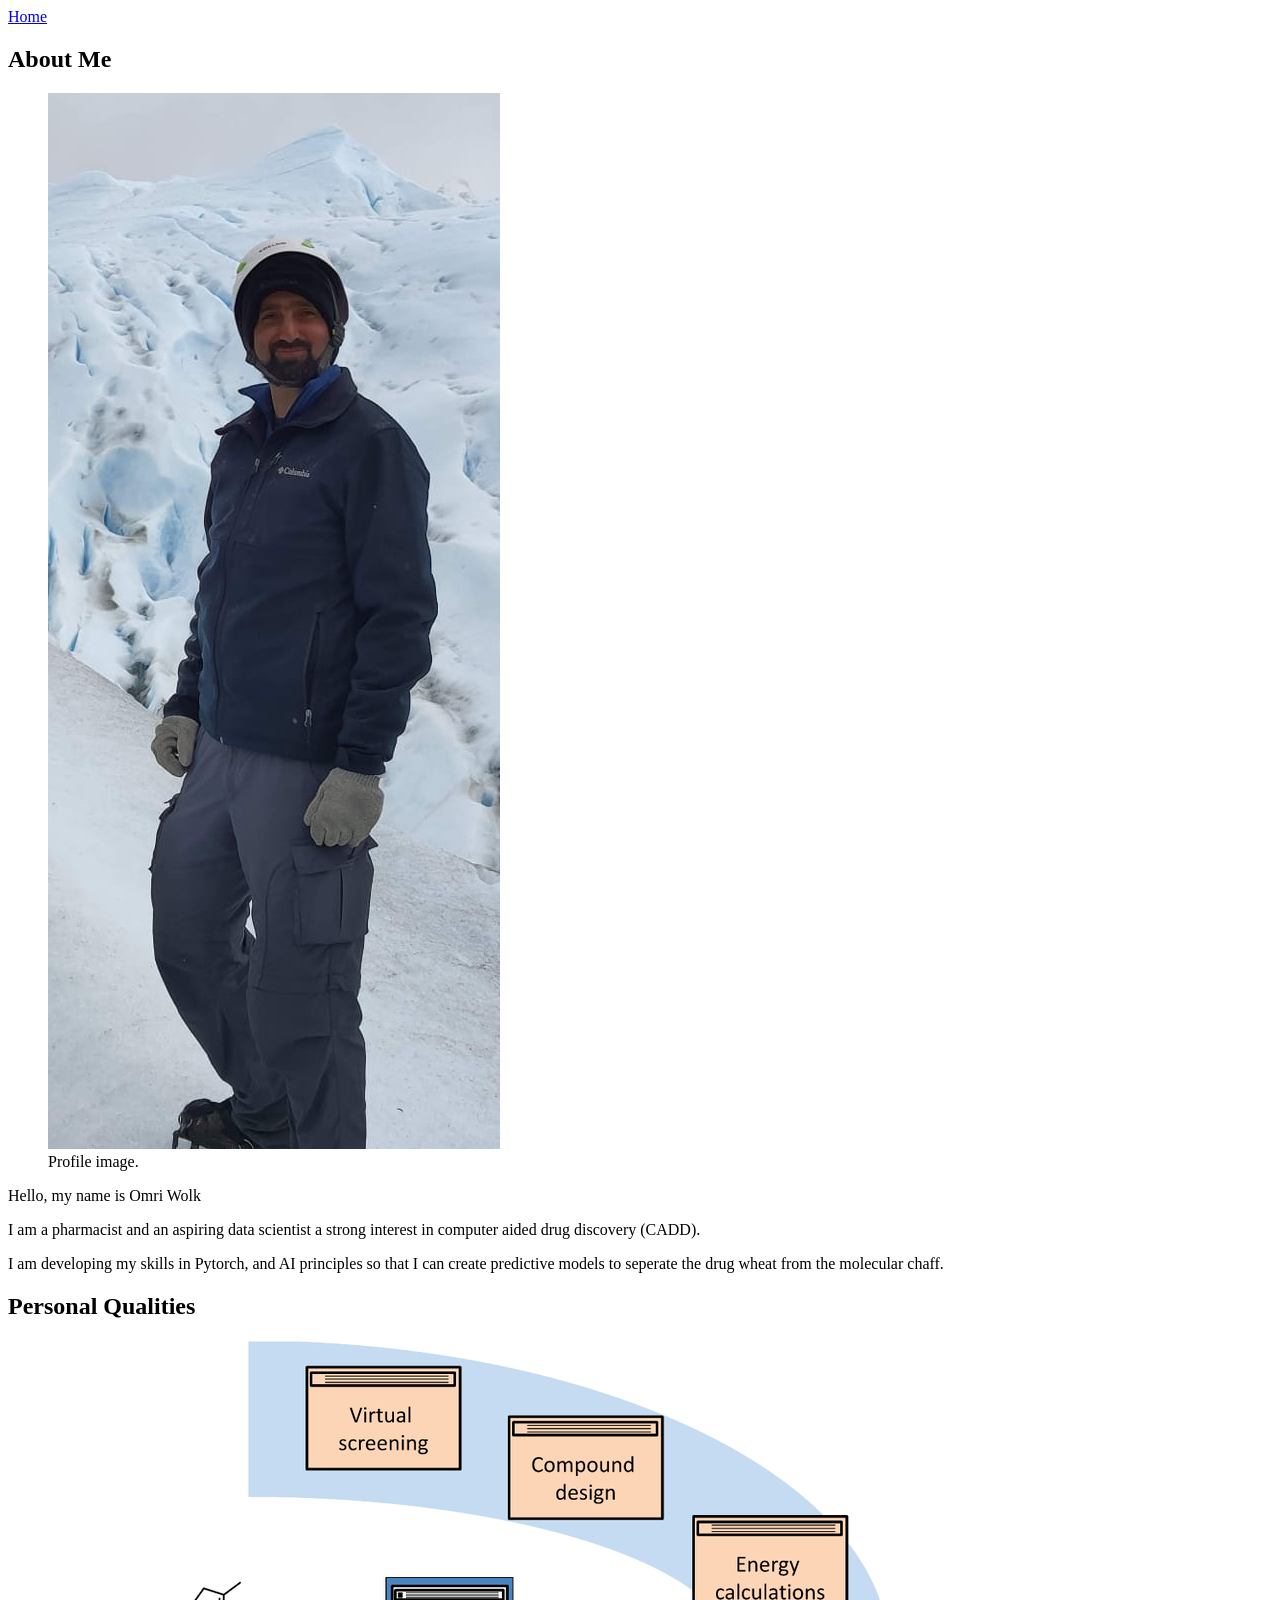
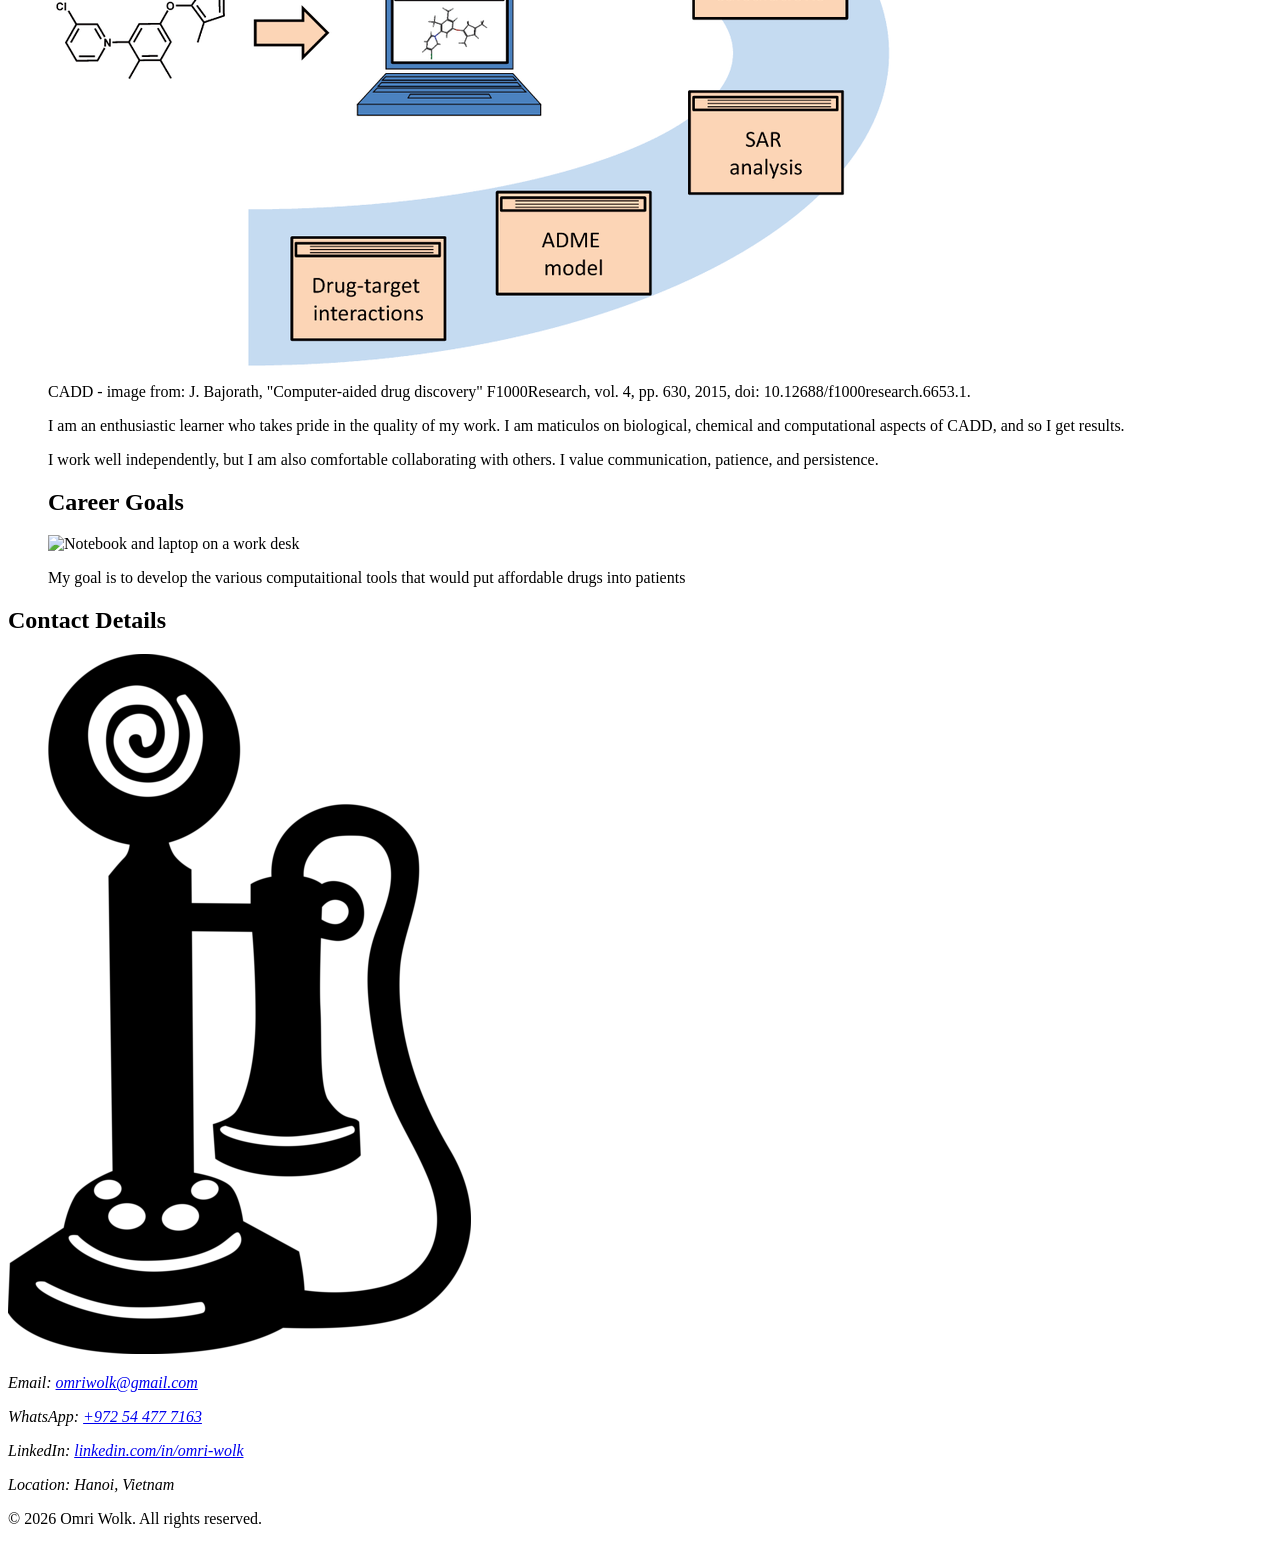
==== firebase_projects/public/about/index.html @ f7346b73 "Initial commit" ====
<!DOCTYPE html>
<html lang="en">
<head>
    <meta charset="UTF-8">
    <meta name="viewport" content="width=device-width, initial-scale=1.0">
    <title>Omri Wolk | Portfolio</title>
    <meta name="description" content="Personal portfolio homepage for a prospective employer.">
</head>
<body>

        <!-- Introductory section for employers -->
		
		<a href="../index.html">Home</a>

        <section>
            <h2>About Me</h2>

            <figure>
                <img src="Profile_picture_edited.jpg" alt="Portrait of Omri Wolk">
                <figcaption>Profile image.</figcaption>
            </figure>

           <p>	</p>
			<p>Hello, my name is Omri Wolk</p> 
			<p>	</p>
			<p>I am a pharmacist and an aspiring data scientist a strong interest in computer aided drug discovery (CADD).</p>
			<p>	</p>
			<p>I am developing my skills in Pytorch, and AI principles so that I can create predictive models to seperate the drug wheat from the molecular chaff.</p>
			<p>	</p>
        </section>

        <!-- Developer comment example:
             This section could later be expanded with achievements or a short video introduction.
        -->

        <section>
            
                <h2>Personal Qualities</h2>
				 <figure>
				<img src="CADD.jpg" alt=" ...">                
				<figcaption>CADD - image from: J. Bajorath,  "Computer-aided drug  discovery" F1000Research, vol. 4, pp. 630, 2015, doi: 10.12688/f1000research.6653.1.</figcaption>
                <p>
                    I am an enthusiastic learner who takes pride in the quality of my work. I am maticulos on biological, chemical and computational aspects of CADD, and so I get results.
                </p>
                <p>
                    I work well independently, but I am also comfortable collaborating with others. I value communication, patience, and persistence.
                </p>

                <h2>Career Goals</h2>
                <img src="images/career-goals.jpg" alt="Notebook and laptop on a work desk">
                <p>
                    My goal is to develop the various computaitional tools that would put affordable drugs into patients
                </p>
        </section>

        <section>
            <h2>Contact Details</h2>
			<img src="contact.png" alt="Contact">
            <address>
                <p>Email: <a href="mailto:omriwolk@gmail.com">omriwolk@gmail.com</a></p>
                <p><p>WhatsApp: <a href="https://wa.me/972544777163" target="_blank" rel="noopener noreferrer">+972 54 477 7163</a></p>
				<p>LinkedIn: <a href="https://www.linkedin.com/in/omri-wolk-237b012a1" target="_blank">linkedin.com/in/omri-wolk</a></p>
                <p>Location: Hanoi, Vietnam</p>
            </address>
        </section>

    </main>

    <footer>
        <p>&copy; 2026 Omri Wolk. All rights reserved.</p>
    </footer>
</body>
</html>
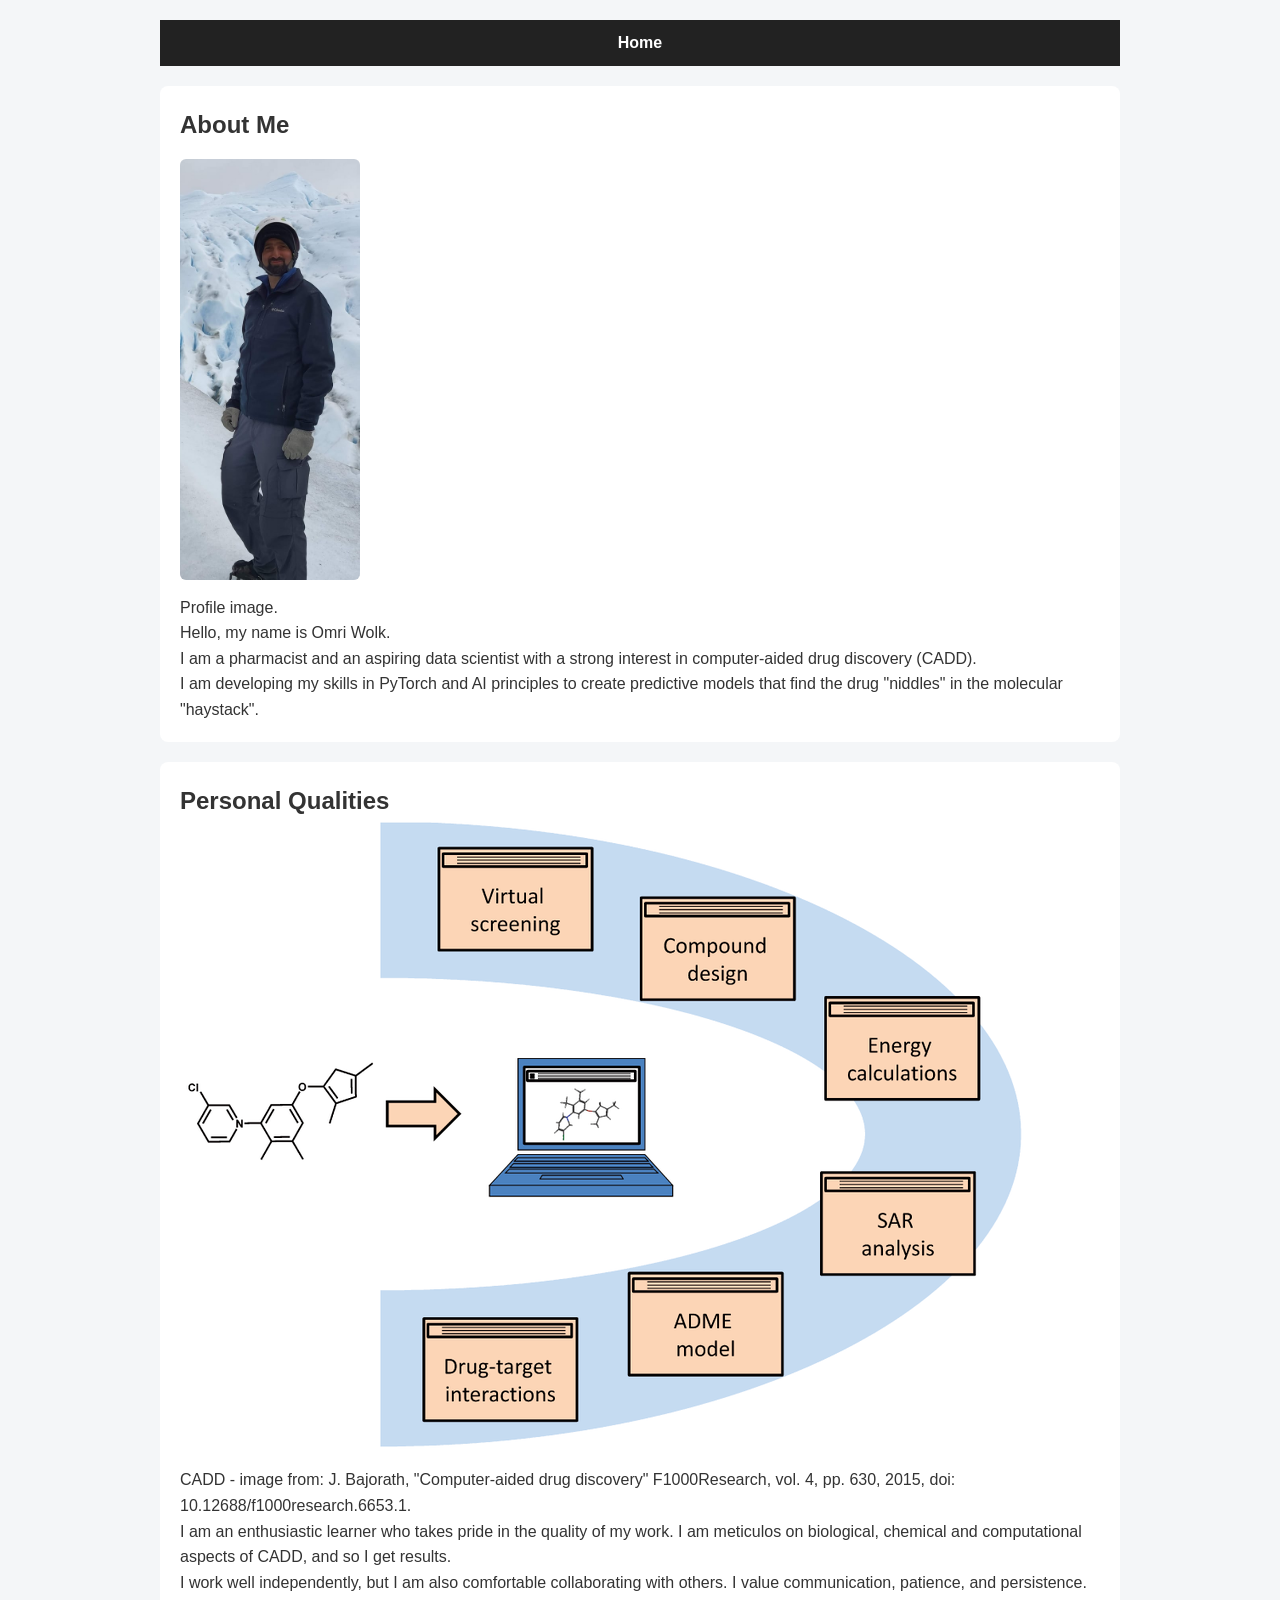
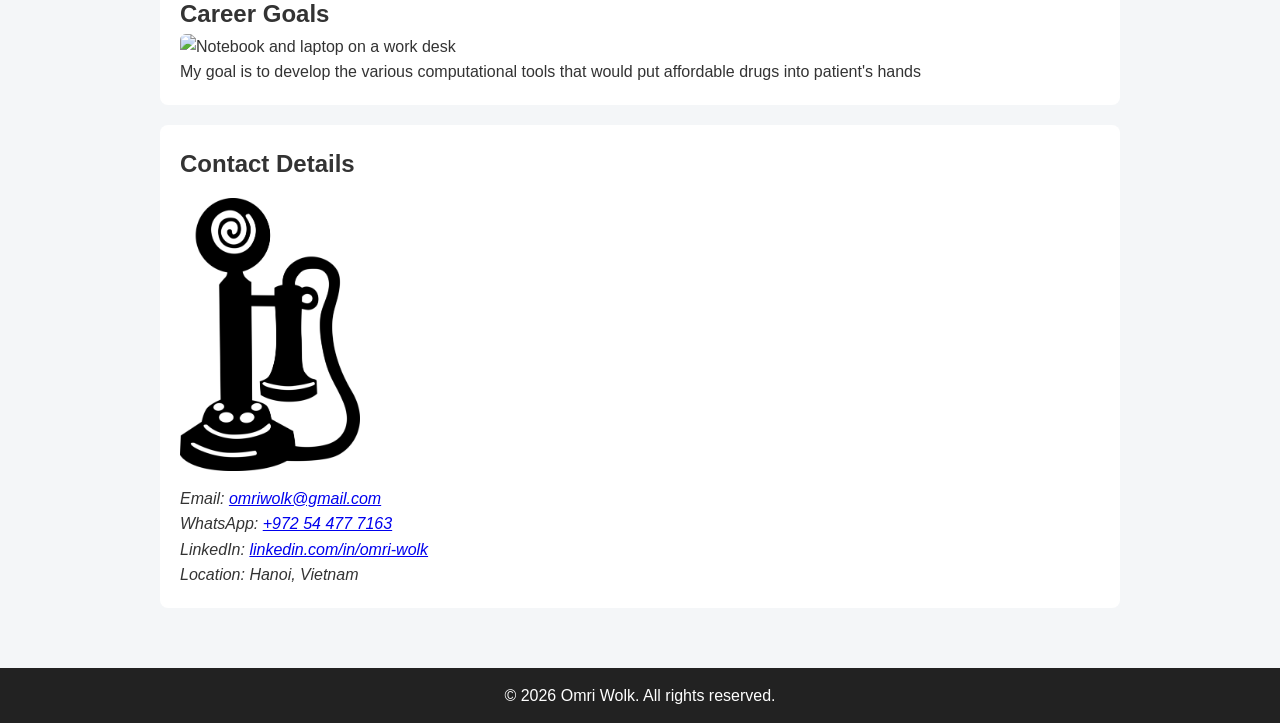
==== commit 19f38886: "working version 1" ====
--- a/firebase_projects/public/about/index.html
+++ b/firebase_projects/public/about/index.html
@@ -5,28 +5,48 @@
     <meta name="viewport" content="width=device-width, initial-scale=1.0">
     <title>Omri Wolk | Portfolio</title>
     <meta name="description" content="Personal portfolio homepage for a prospective employer.">
+    <link rel="stylesheet" href="../main.css">
+    <link rel="manifest" href="/manifest.json">
+    <meta name="theme-color" content="#2c3e50">
+    <meta name="mobile-web-app-capable" content="yes">
+    <meta name="apple-mobile-web-app-capable" content="yes">		
 </head>
 <body>
 
-        <!-- Introductory section for employers -->
-		
+	<main>
+	
+	<nav>
 		<a href="../index.html">Home</a>
+	</nav>
+	
+	<script>
+	     if ("serviceWorker" in navigator) {
+	     navigator.serviceWorker.register("/service-worker.js")
+	    .then(() => console.log("Service Worker registered"))
+	    .catch(err => console.log("SW registration failed:", err));
+	     }
+     	</script>
 
         <section>
             <h2>About Me</h2>
 
             <figure>
-                <img src="Profile_picture_edited.jpg" alt="Portrait of Omri Wolk">
+                <img src="Profile_picture_edited.jpg" alt="Portrait of Omri Wolk" class="profile-img">
                 <figcaption>Profile image.</figcaption>
             </figure>
 
-           <p>	</p>
-			<p>Hello, my name is Omri Wolk</p> 
-			<p>	</p>
-			<p>I am a pharmacist and an aspiring data scientist a strong interest in computer aided drug discovery (CADD).</p>
-			<p>	</p>
-			<p>I am developing my skills in Pytorch, and AI principles so that I can create predictive models to seperate the drug wheat from the molecular chaff.</p>
-			<p>	</p>
+		<p>Hello, my name is Omri Wolk.</p>
+
+		<p>
+		I am a pharmacist and an aspiring data scientist with a strong interest in 
+		computer-aided drug discovery (CADD).
+		</p>
+
+		<p>
+		I am developing my skills in PyTorch and AI principles to create predictive 
+		models that find the drug "niddles" in the molecular "haystack".
+		</p>
+		
         </section>
 
         <!-- Developer comment example:
@@ -40,7 +60,7 @@
 				<img src="CADD.jpg" alt=" ...">                
 				<figcaption>CADD - image from: J. Bajorath,  "Computer-aided drug  discovery" F1000Research, vol. 4, pp. 630, 2015, doi: 10.12688/f1000research.6653.1.</figcaption>
                 <p>
-                    I am an enthusiastic learner who takes pride in the quality of my work. I am maticulos on biological, chemical and computational aspects of CADD, and so I get results.
+                    I am an enthusiastic learner who takes pride in the quality of my work. I am meticulos on biological, chemical and computational aspects of CADD, and so I get results.
                 </p>
                 <p>
                     I work well independently, but I am also comfortable collaborating with others. I value communication, patience, and persistence.
@@ -49,17 +69,17 @@
                 <h2>Career Goals</h2>
                 <img src="images/career-goals.jpg" alt="Notebook and laptop on a work desk">
                 <p>
-                    My goal is to develop the various computaitional tools that would put affordable drugs into patients
+                    My goal is to develop the various computational tools that would put affordable drugs into patient's hands
                 </p>
         </section>
 
         <section>
             <h2>Contact Details</h2>
-			<img src="contact.png" alt="Contact">
+			<img src="contact.png" alt="Contact" class="profile-img">
             <address>
                 <p>Email: <a href="mailto:omriwolk@gmail.com">omriwolk@gmail.com</a></p>
-                <p><p>WhatsApp: <a href="https://wa.me/972544777163" target="_blank" rel="noopener noreferrer">+972 54 477 7163</a></p>
-				<p>LinkedIn: <a href="https://www.linkedin.com/in/omri-wolk-237b012a1" target="_blank">linkedin.com/in/omri-wolk</a></p>
+                <p>WhatsApp: <a href="https://wa.me/972544777163" target="_blank" rel="noopener noreferrer">+972 54 477 7163</a></p>
+		<p>LinkedIn: <a href="https://www.linkedin.com/in/omri-wolk-237b012a1" target="_blank">linkedin.com/in/omri-wolk</a></p>
                 <p>Location: Hanoi, Vietnam</p>
             </address>
         </section>
@@ -70,4 +90,4 @@
         <p>&copy; 2026 Omri Wolk. All rights reserved.</p>
     </footer>
 </body>
-</html>+</html>
--- a/firebase_projects/public/main.css
+++ b/firebase_projects/public/main.css
@@ -0,0 +1,97 @@
+/* Reset */
+* {
+  margin: 0;
+  padding: 0;
+  box-sizing: border-box;
+}
+
+/* Base */
+body {
+  font-family: Arial, sans-serif;
+  background: #f4f6f8;
+  color: #333;
+  line-height: 1.6;
+}
+
+/* Layout */
+main {
+  max-width: 1000px;
+  margin: auto;
+  padding: 20px;
+}
+
+/* Navigation */
+nav {
+  background: #222;
+  padding: 10px;
+  text-align: center;
+}
+
+nav a {
+  color: white;
+  margin: 0 15px;
+  text-decoration: none;
+  font-weight: bold;
+}
+
+nav a:hover {
+  text-decoration: underline;
+}
+
+/* Sections */
+section {
+  background: white;
+  margin: 20px 0;
+  padding: 20px;
+  border-radius: 8px;
+}
+
+/* Images */
+img {
+  max-width: 100%;
+  border-radius: 6px;
+}
+
+.profile-img {
+  width: 180px;      /* controls size */
+  height: auto;      /* keeps original ratio */
+  display: block;
+  margin: 15px 0;
+}
+
+/* Tables */
+.qual-table {
+  width: 100%;
+  border-collapse: collapse;
+  margin-top: 20px;
+  background: white;
+}
+
+.qual-table th,
+.qual-table td {
+  border: 1px solid #ccc;
+  padding: 12px;
+  text-align: left;
+}
+
+.qual-table th {
+  background: #2c3e50;
+  color: white;
+}
+
+.qual-table tr:nth-child(even) {
+  background: #f4f4f4;
+}
+
+.qual-table tr:hover {
+  background: #e0f0ff;
+}
+
+/* Footer */
+footer {
+  text-align: center;
+  padding: 15px;
+  background: #222;
+  color: white;
+  margin-top: 20px;
+}
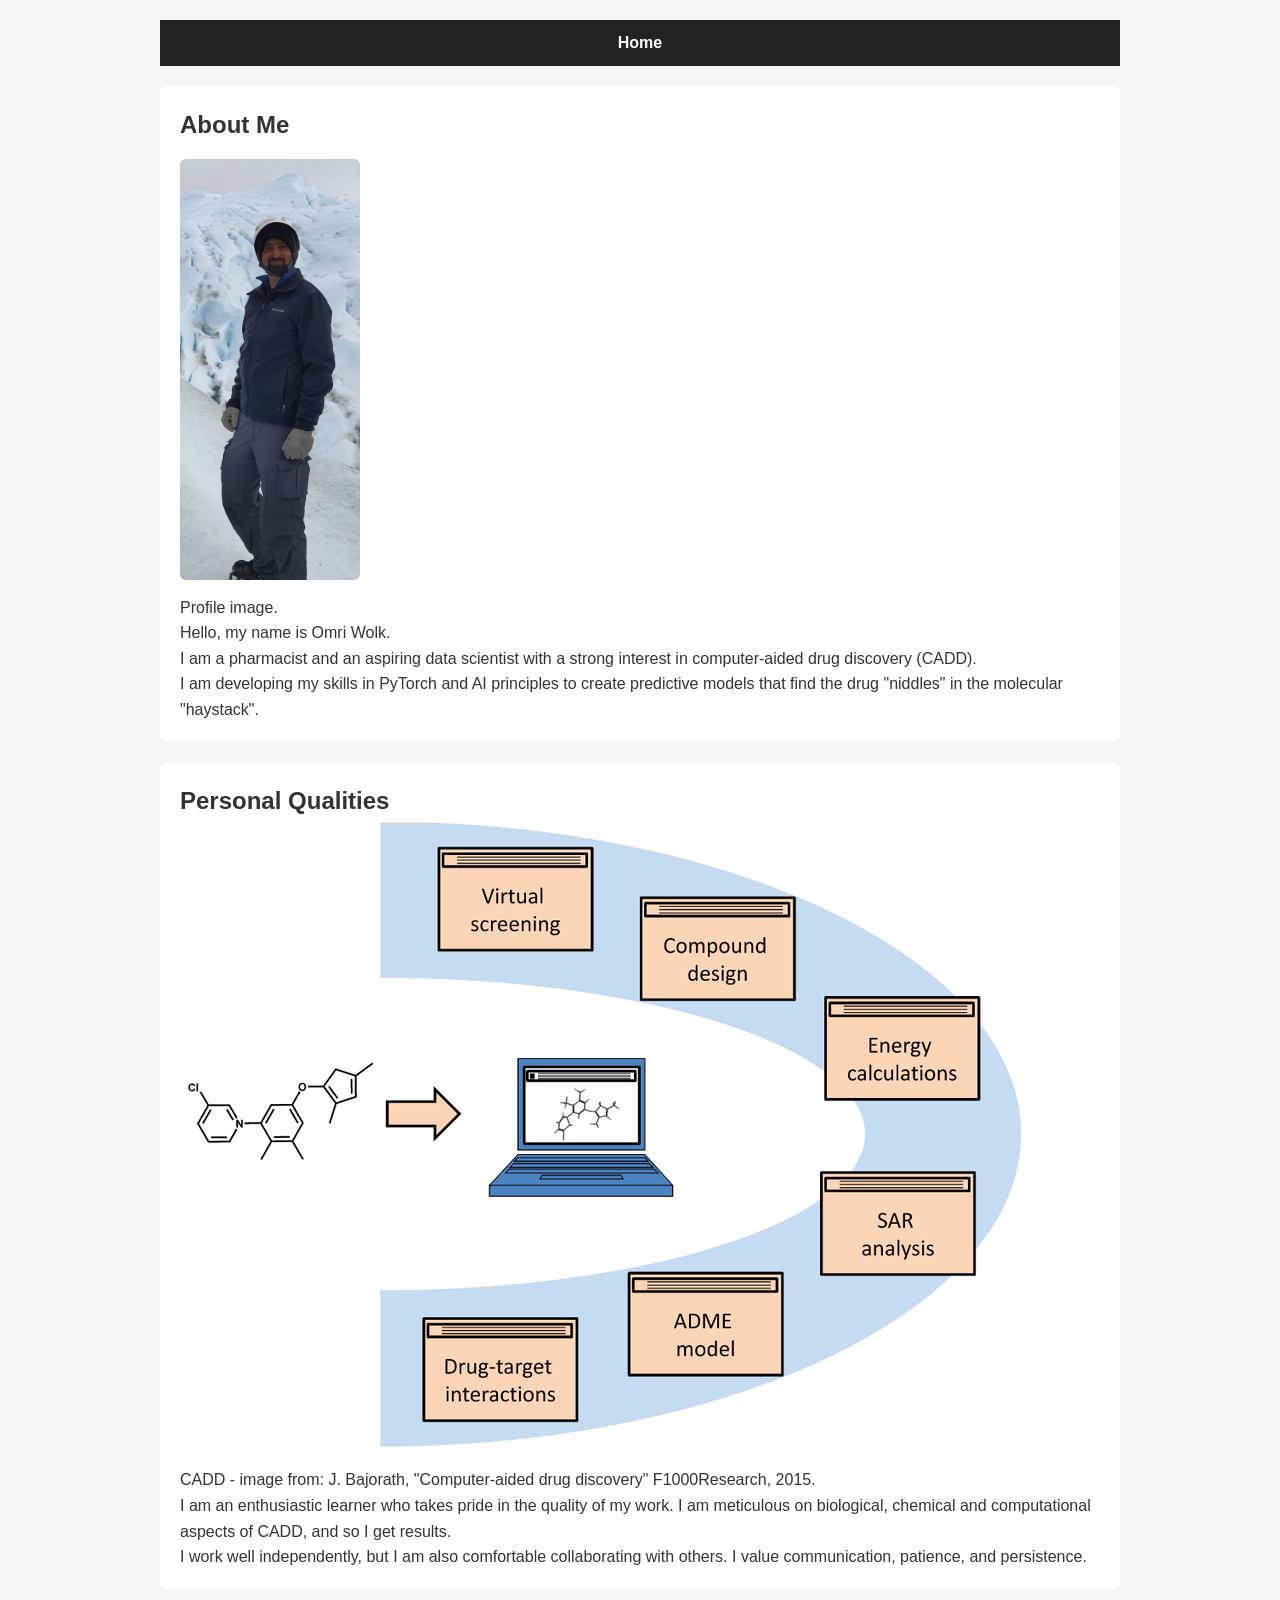
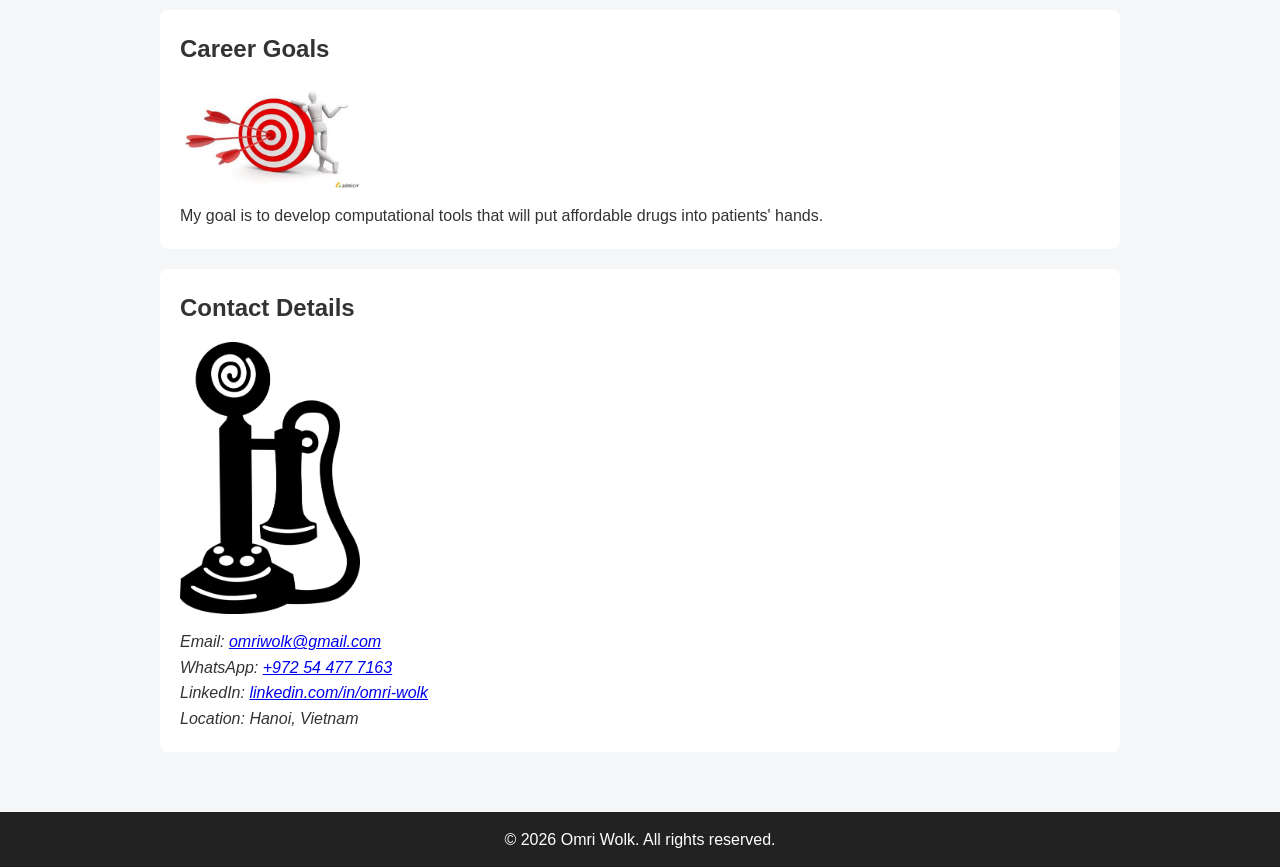
==== commit e51261ff: "annotation added" ====
--- a/firebase_projects/public/about/index.html
+++ b/firebase_projects/public/about/index.html
@@ -1,93 +1,179 @@
 <!DOCTYPE html>
+<!-- Declares HTML5 document type -->
+
 <html lang="en">
+<!-- Sets language to English for accessibility and SEO -->
+
 <head>
     <meta charset="UTF-8">
+    <!-- Enables support for all characters -->
+
     <meta name="viewport" content="width=device-width, initial-scale=1.0">
+    <!-- Makes page responsive on mobile devices -->
+
     <title>Omri Wolk | Portfolio</title>
+    <!-- Browser tab title -->
+
     <meta name="description" content="Personal portfolio homepage for a prospective employer.">
+    <!-- SEO description for search engines -->
+
     <link rel="stylesheet" href="../main.css">
+    <!-- Links global stylesheet -->
+
     <link rel="manifest" href="/manifest.json">
+    <!-- Links PWA manifest file -->
+
     <meta name="theme-color" content="#2c3e50">
+    <!-- Sets mobile browser theme color -->
+
     <meta name="mobile-web-app-capable" content="yes">
-    <meta name="apple-mobile-web-app-capable" content="yes">		
+    <!-- Enables full-screen app-like behavior on mobile -->
+
+    <meta name="apple-mobile-web-app-capable" content="yes">
+    <!-- Enables PWA behavior on iOS Safari -->
 </head>
+
 <body>
 
-	<main>
-	
-	<nav>
-		<a href="../index.html">Home</a>
-	</nav>
-	
-	<script>
-	     if ("serviceWorker" in navigator) {
-	     navigator.serviceWorker.register("/service-worker.js")
-	    .then(() => console.log("Service Worker registered"))
-	    .catch(err => console.log("SW registration failed:", err));
-	     }
-     	</script>
+<main>
+<!-- Main content wrapper for semantic structure -->
 
-        <section>
-            <h2>About Me</h2>
+<nav>
+    <!-- Navigation section -->
 
-            <figure>
-                <img src="Profile_picture_edited.jpg" alt="Portrait of Omri Wolk" class="profile-img">
-                <figcaption>Profile image.</figcaption>
-            </figure>
+    <a href="../index.html">Home</a>
+    <!-- Link back to homepage -->
+</nav>
 
-		<p>Hello, my name is Omri Wolk.</p>
+<script>
+    // Checks if browser supports service workers (PWA feature)
+    if ("serviceWorker" in navigator) {
 
-		<p>
-		I am a pharmacist and an aspiring data scientist with a strong interest in 
-		computer-aided drug discovery (CADD).
-		</p>
+        // Registers service worker for offline caching + installability
+        navigator.serviceWorker.register("/service-worker.js")
 
-		<p>
-		I am developing my skills in PyTorch and AI principles to create predictive 
-		models that find the drug "niddles" in the molecular "haystack".
-		</p>
-		
-        </section>
+        // Logs success message in console
+        .then(() => console.log("Service Worker registered"))
 
-        <!-- Developer comment example:
-             This section could later be expanded with achievements or a short video introduction.
-        -->
+        // Logs error if registration fails
+        .catch(err => console.log("SW registration failed:", err));
+    }
+</script>
 
-        <section>
-            
-                <h2>Personal Qualities</h2>
-				 <figure>
-				<img src="CADD.jpg" alt=" ...">                
-				<figcaption>CADD - image from: J. Bajorath,  "Computer-aided drug  discovery" F1000Research, vol. 4, pp. 630, 2015, doi: 10.12688/f1000research.6653.1.</figcaption>
-                <p>
-                    I am an enthusiastic learner who takes pride in the quality of my work. I am meticulos on biological, chemical and computational aspects of CADD, and so I get results.
-                </p>
-                <p>
-                    I work well independently, but I am also comfortable collaborating with others. I value communication, patience, and persistence.
-                </p>
+<section>
+    <!-- About Me section -->
 
-                <h2>Career Goals</h2>
-                <img src="images/career-goals.jpg" alt="Notebook and laptop on a work desk">
-                <p>
-                    My goal is to develop the various computational tools that would put affordable drugs into patient's hands
-                </p>
-        </section>
+    <h2>About Me</h2>
+    <!-- Section heading -->
 
-        <section>
-            <h2>Contact Details</h2>
-			<img src="contact.png" alt="Contact" class="profile-img">
-            <address>
-                <p>Email: <a href="mailto:omriwolk@gmail.com">omriwolk@gmail.com</a></p>
-                <p>WhatsApp: <a href="https://wa.me/972544777163" target="_blank" rel="noopener noreferrer">+972 54 477 7163</a></p>
-		<p>LinkedIn: <a href="https://www.linkedin.com/in/omri-wolk-237b012a1" target="_blank">linkedin.com/in/omri-wolk</a></p>
-                <p>Location: Hanoi, Vietnam</p>
-            </address>
-        </section>
+    <figure>
+        <!-- Image with caption for accessibility -->
 
-    </main>
+        <img src="Profile_picture_edited.jpg" alt="Portrait of Omri Wolk" class="profile-img">
+        <!-- Profile image -->
 
-    <footer>
-        <p>&copy; 2026 Omri Wolk. All rights reserved.</p>
-    </footer>
+        <figcaption>Profile image.</figcaption>
+        <!-- Image description -->
+    </figure>
+
+    <p>Hello, my name is Omri Wolk.</p>
+    <!-- Intro line -->
+
+    <p>
+        I am a pharmacist and an aspiring data scientist with a strong interest in 
+        computer-aided drug discovery (CADD).
+    </p>
+
+    <p>
+        I am developing my skills in PyTorch and AI principles to create predictive 
+        models that find the drug "niddles" in the molecular "haystack".
+    </p>
+</section>
+
+<!-- Developer note for future expansion -->
+<!-- This section could later include achievements or video introduction -->
+
+<section>
+    <!-- Personal qualities section -->
+
+    <h2>Personal Qualities</h2>
+
+    <figure>
+        <!-- Image + caption block -->
+
+        <img src="CADD.jpg" alt=" ..." >
+        <!-- CADD-related image -->
+
+        <figcaption>
+            CADD - image from: J. Bajorath, "Computer-aided drug discovery" F1000Research, 2015.
+        </figcaption>
+    </figure>
+
+    <p>
+        I am an enthusiastic learner who takes pride in the quality of my work. I am meticulous 
+        on biological, chemical and computational aspects of CADD, and so I get results.
+    </p>
+
+    <p>
+        I work well independently, but I am also comfortable collaborating with others. I value 
+        communication, patience, and persistence.
+    </p>
+</section>
+
+<section>
+
+    <h2>Career Goals</h2>
+    <!-- Section heading -->
+    
+    <figure>
+    	<img src="target.jpg" alt="Career Goals" class="profile-img">
+    	<!-- Career goals image -->
+    </figure>
+
+    <p>
+        My goal is to develop computational tools that will put affordable drugs into patients' hands.
+    </p>
+</section>
+
+<section>
+    <!-- Contact section -->
+
+    <h2>Contact Details</h2>
+
+    <img src="contact.png" alt="Contact" class="profile-img">
+    <!-- Contact icon/image -->
+
+    <address>
+        <!-- Semantic contact information -->
+
+        <p>Email: <a href="mailto:omriwolk@gmail.com">omriwolk@gmail.com</a></p>
+        <!-- Email link -->
+
+        <p>WhatsApp: 
+            <a href="https://wa.me/972544777163" target="_blank" rel="noopener noreferrer">
+                +972 54 477 7163
+            </a>
+        </p>
+
+        <p>LinkedIn: 
+            <a href="https://www.linkedin.com/in/omri-wolk-237b012a1" target="_blank">
+                linkedin.com/in/omri-wolk
+            </a>
+        </p>
+
+        <p>Location: Hanoi, Vietnam</p>
+        <!-- Physical location -->
+    </address>
+</section>
+
+</main>
+
+<footer>
+    <!-- Page footer -->
+
+    <p>&copy; 2026 Omri Wolk. All rights reserved.</p>
+    <!-- Copyright notice -->
+</footer>
+
 </body>
 </html>
--- a/firebase_projects/public/main.css
+++ b/firebase_projects/public/main.css
@@ -1,9 +1,10 @@
+
 /* Reset */
 * {
   margin: 0;
   padding: 0;
   box-sizing: border-box;
-}
+} /* Removes default browser spacing and standardizes box model */
 
 /* Base */
 body {
@@ -11,32 +12,32 @@
   background: #f4f6f8;
   color: #333;
   line-height: 1.6;
-}
+} /* Sets global typography, background color, and readability */
 
 /* Layout */
 main {
   max-width: 1000px;
   margin: auto;
   padding: 20px;
-}
+} /* Centers content and limits width for readability */
 
 /* Navigation */
 nav {
   background: #222;
   padding: 10px;
   text-align: center;
-}
+} /* Creates dark navigation bar with centered links */
 
 nav a {
   color: white;
   margin: 0 15px;
   text-decoration: none;
   font-weight: bold;
-}
+} /* Styles navigation links (spacing, color, emphasis) */
 
 nav a:hover {
   text-decoration: underline;
-}
+} /* Adds hover feedback for better UX */
 
 /* Sections */
 section {
@@ -44,20 +45,20 @@
   margin: 20px 0;
   padding: 20px;
   border-radius: 8px;
-}
+} /* Creates card-like layout for content blocks */
 
 /* Images */
 img {
   max-width: 100%;
   border-radius: 6px;
-}
+} /* Makes images responsive and slightly rounded */
 
 .profile-img {
-  width: 180px;      /* controls size */
-  height: auto;      /* keeps original ratio */
+  width: 180px;
+  height: auto;
   display: block;
   margin: 15px 0;
-}
+} /* Controls profile image size and keeps aspect ratio */
 
 /* Tables */
 .qual-table {
@@ -65,27 +66,27 @@
   border-collapse: collapse;
   margin-top: 20px;
   background: white;
-}
+} /* Full-width clean table layout */
 
 .qual-table th,
 .qual-table td {
   border: 1px solid #ccc;
   padding: 12px;
   text-align: left;
-}
+} /* Defines table cell borders and spacing */
 
 .qual-table th {
   background: #2c3e50;
   color: white;
-}
+} /* Styles table header for contrast */
 
 .qual-table tr:nth-child(even) {
   background: #f4f4f4;
-}
+} /* Alternating row colors for readability */
 
 .qual-table tr:hover {
   background: #e0f0ff;
-}
+} /* Hover highlight for interactivity */
 
 /* Footer */
 footer {
@@ -94,4 +95,4 @@
   background: #222;
   color: white;
   margin-top: 20px;
-}
+} /* Footer styling with contrast and spacing */
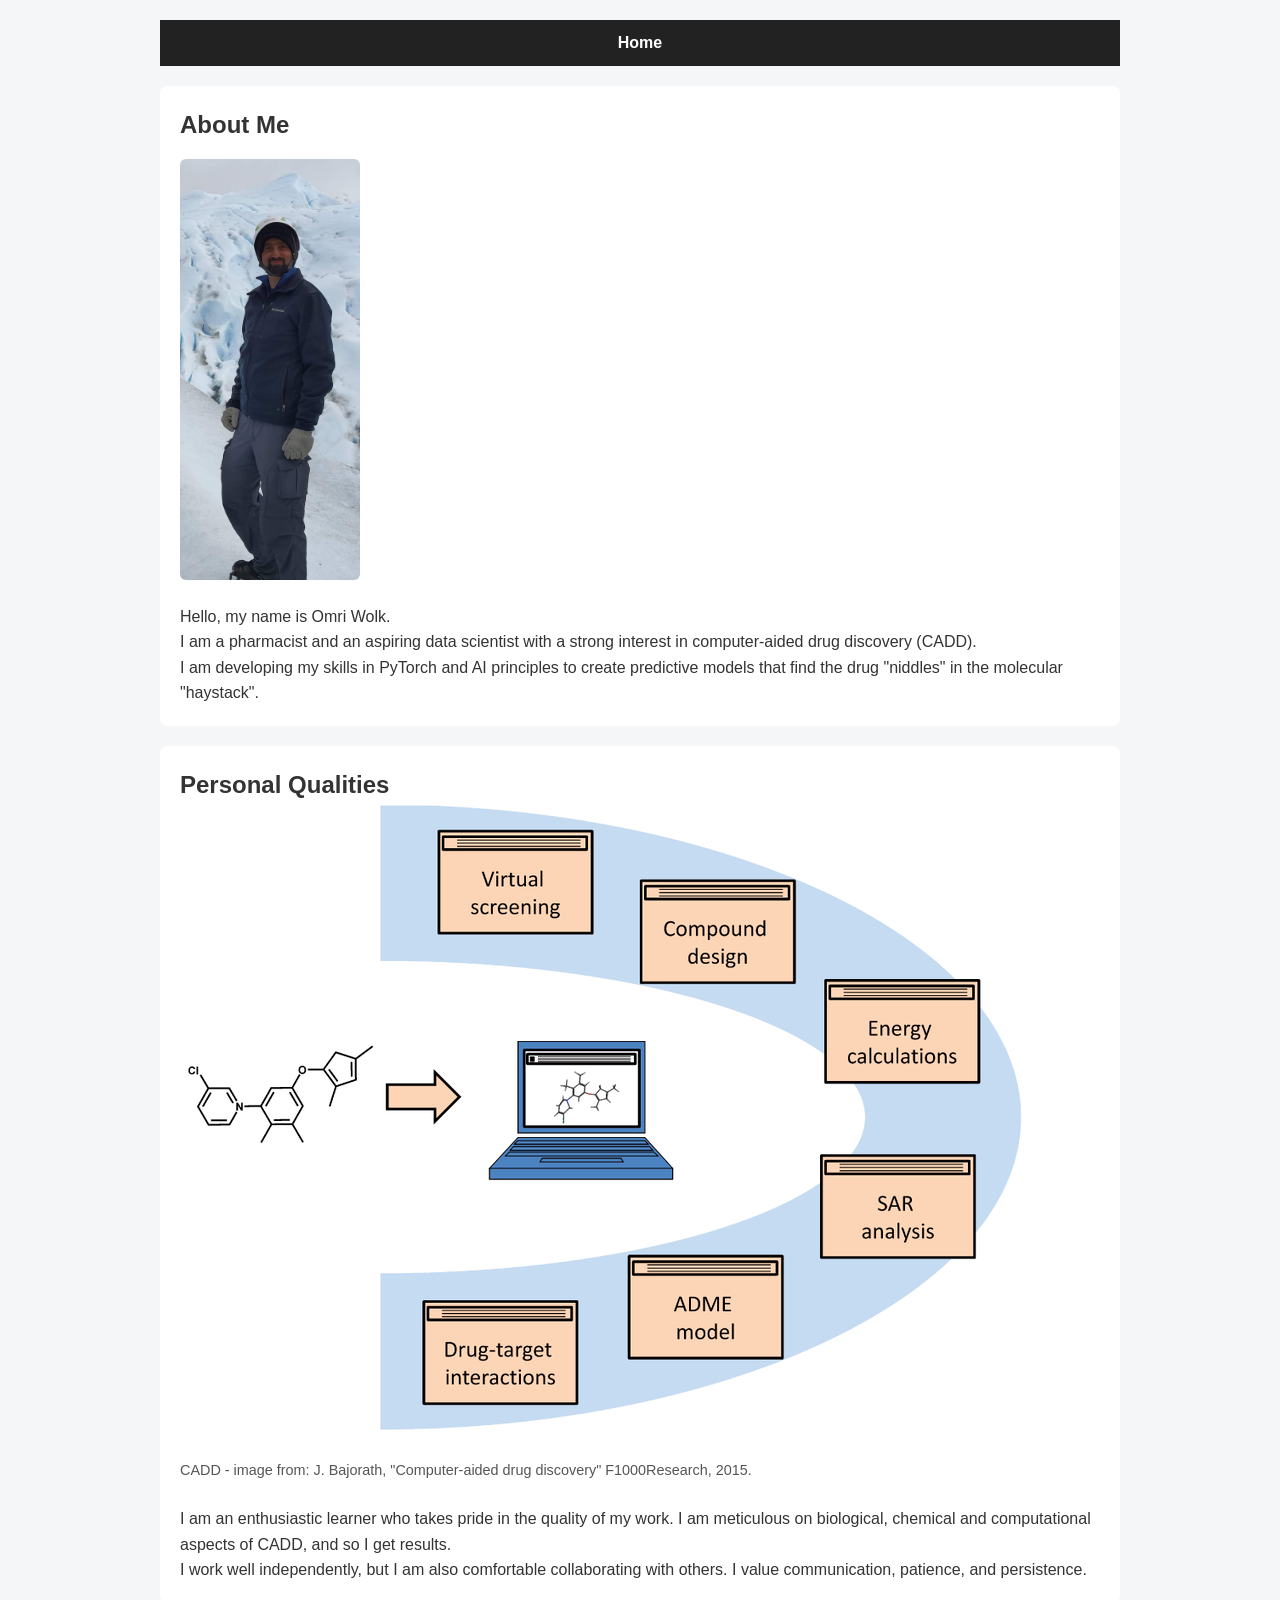
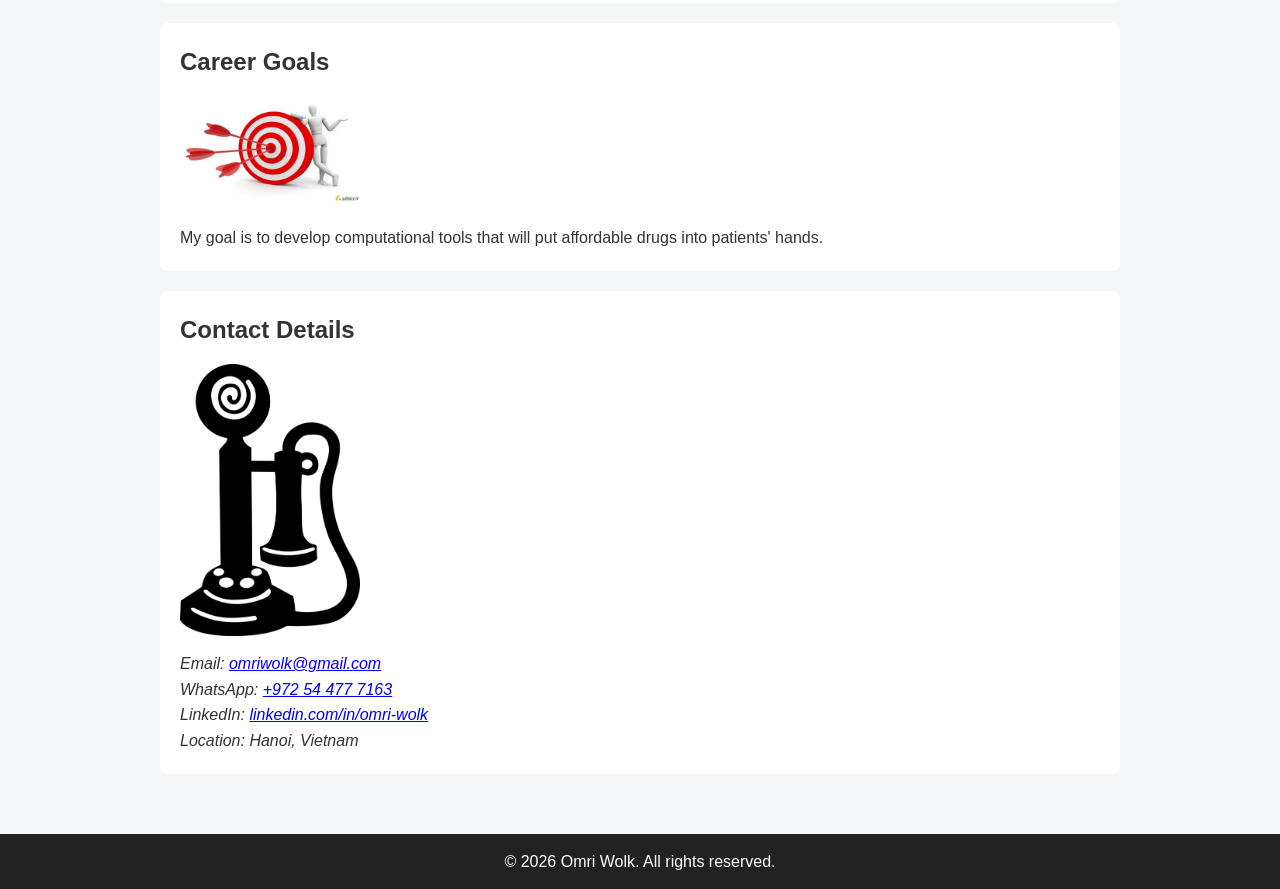
==== commit 08c56561: "final version - unreviewd" ====
--- a/firebase_projects/public/about/index.html
+++ b/firebase_projects/public/about/index.html
@@ -72,8 +72,6 @@
         <img src="Profile_picture_edited.jpg" alt="Portrait of Omri Wolk" class="profile-img">
         <!-- Profile image -->
 
-        <figcaption>Profile image.</figcaption>
-        <!-- Image description -->
     </figure>
 
     <p>Hello, my name is Omri Wolk.</p>
@@ -89,9 +87,6 @@
         models that find the drug "niddles" in the molecular "haystack".
     </p>
 </section>
-
-<!-- Developer note for future expansion -->
-<!-- This section could later include achievements or video introduction -->
 
 <section>
     <!-- Personal qualities section -->
@@ -109,6 +104,11 @@
         </figcaption>
     </figure>
 
+    <p>		
+    
+     
+    </p>
+    
     <p>
         I am an enthusiastic learner who takes pride in the quality of my work. I am meticulous 
         on biological, chemical and computational aspects of CADD, and so I get results.
--- a/firebase_projects/public/main.css
+++ b/firebase_projects/public/main.css
@@ -53,6 +53,17 @@
   border-radius: 6px;
 } /* Makes images responsive and slightly rounded */
 
+figure {
+  margin-bottom: 1.5rem;
+}
+
+figcaption {
+  margin-top: 8px;   /* space between image and caption */
+  margin-bottom: 10px; /* space between caption and text below */
+  font-size: 0.9rem;
+  color: #555;
+}
+
 .profile-img {
   width: 180px;
   height: auto;
